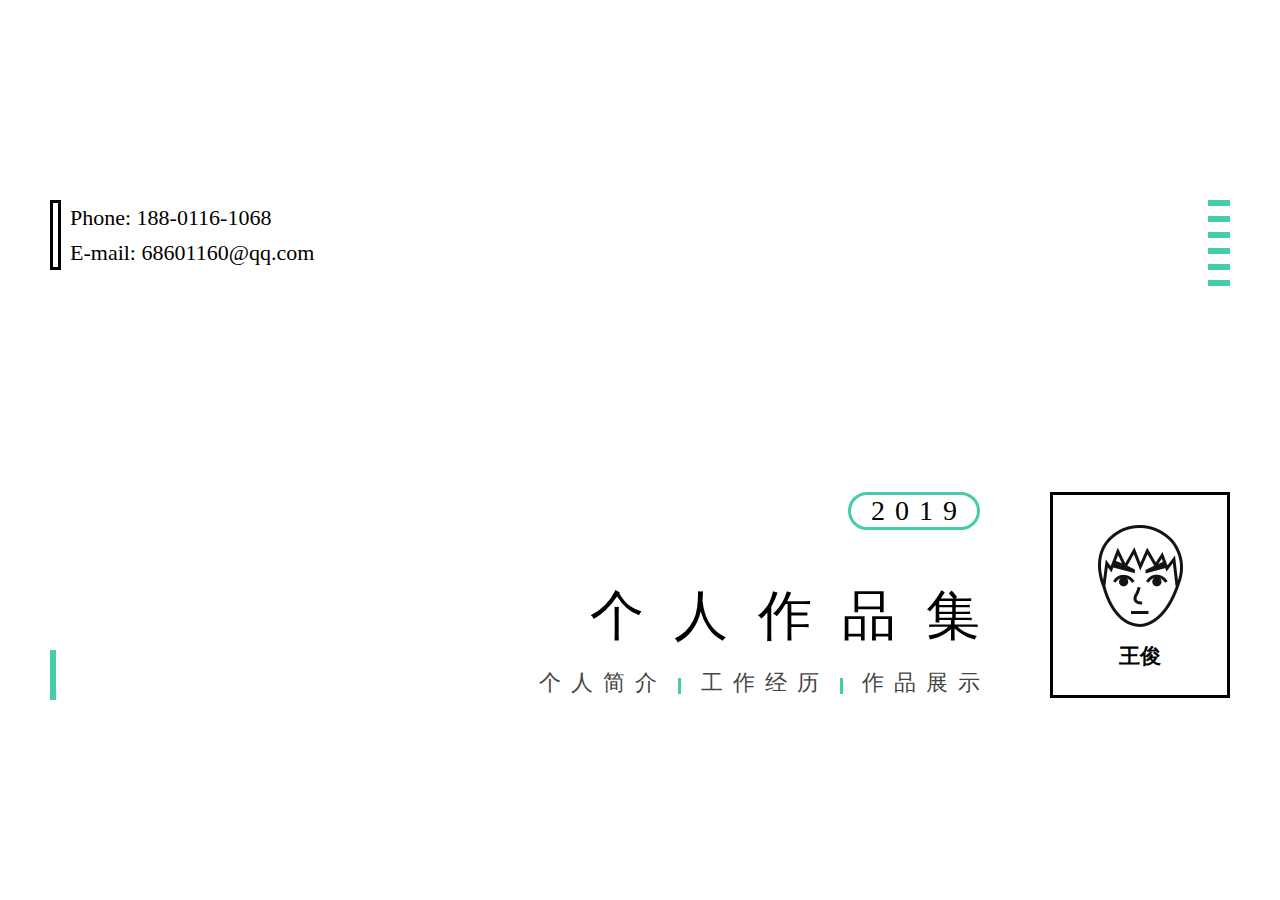
==== index.html @ 123d0796 "初始化" ====
<!DOCTYPE html>
<html lang="en">
<head>
    <meta charset="UTF-8">
    <meta name="viewport" content="width=device-width, initial-scale=1.0">
    <meta http-equiv="X-UA-Compatible" content="ie=edge">
    <title>Document</title>
    <link rel="stylesheet" href="css/common.css">
    <link rel="stylesheet" href="css/index.css">
</head>
<body>
    <div class="page page-index">
        <div class="main">
            <div class="contract">
                <p class="phone">Phone: 188-0116-1068</p>
                <p class="email">E-mail: 68601160@qq.com</p>
            </div>
            <div class="decorate">
                <div class="decorate-item"></div>
                <div class="decorate-item"></div>
                <div class="decorate-item"></div>
                <div class="decorate-item"></div>
                <div class="decorate-item"></div>
                <div class="decorate-item"></div>
            </div>
            <div class="decorate2"></div>
            <div class="fr avator">
                <img class="img" src="images/avator.png" alt="头像">
                <h2 class="name">王俊</h2>
            </div>
            <div class="fr meta">
                <span class="year">2019</span>
                <h1 class="title">个人作品集</h1>
                <p class="link">
                    <a class="link-item" href="about.html" title="个人简介">个人简介</a>
                    <a class="link-item" href="experience.html" title="工作经历">工作经历</a>
                    <a class="link-item" href="show.html" title="作品展示">作品展示</a>
                </p>
            </div>

        </div>
    </div>
</body>
</html>
---- css/common.css ----
*{margin:0; padding:0; -webkit-box-sizing:border-box; -moz-box-sizing:border-box; -ms-box-sizing:border-box; -o-box-sizing:border-box; box-sizing:border-box;}
html, body{height:100%; font-size:14px; font-family:"Microsoft Yahei", "寰蒋闆呴粦"}/*, SourceHanSans-Normal,-apple-system,Helvetica Neue,PingFang SC,Source Han Sans SC,Noto Sans CJK SC,Source Han Sans CN,Source Han Sans TC,"Microsoft Yahei",sans-serif,Verdana, Arial, Helvetica;*/
a, a:hover, a:active, a:visited,a:focus{color:#444; text-decoration:none;}
img{border:none; vertical-align:top;}
input, select, textarea{outline:0; resize:none;}/*vertical-align:top;*/
ol, ul, li{list-style:none;}
p{word-wrap:break-word;}

.wrap{position:relative; width:1180px; margin:0 auto;}
.pointer{cursor:pointer;}
.fl{float:left; display:inline;}
.fr{float:right; display:inline;}
.clearfix{zoom:1;}
.clearfix:after{clear:both; display:block; content:'';}
.phcolor{color:#aaa;}
.bg-f6f6f6{background:#F6F6F6;}
.ellipsis{overflow: hidden; white-space: nowrap; text-overflow: ellipsis;}
.b-index *, .b-bass *, .bm-case *, .b-contact *, .b-milestone *, .b-job *, .b-company *, .b-newslist *, .header *, .footer *{font-weight: 200;}
area{cursor:pointer;}
a{transition:all 0.5s}
.btn{display:block; height:40px; line-height:38px; text-align:center; border:1px solid #fff; cursor:pointer;}
.icon2{background:url(../images/sprites_v7.png);}

.page {
    position: relative;
}
---- css/index.css ----
.page-index {
    height: 100%;
}
.main {
    position: absolute;
    top: 50%;
    left: 50%;
    width: 1180px;
    height: 500px;
    margin-left: -590px;
    margin-top: -250px;
}
.contract {
    padding-left: 20px;
}
.contract::before {
    content: '';
    position: absolute;
    left: 0px;
    width: 11px;
    height: 70px;
    border: 3px solid #000;
    -webkit-box-sizing: border-box;
    -moz-box-sizing: border-box;
    -ms-box-sizing: border-box;
    -o-box-sizing: border-box;
    box-sizing: border-box;
}
.contract .phone, .contract .email {
    font-size: 22px;
    line-height: 35px;
}
.decorate {
    position: absolute;
    right: 0px;
    top: 0px;
}
.decorate .decorate-item{
    width: 22px;
    height: 6px;
    margin-bottom: 10px;
    background: #45cdab;
}
.decorate2 {
    position: absolute;
    left: 0px;
    bottom: 0px;
    width: 6px;
    height: 50px;
    background: #45cdab;
}
.meta {
    margin-top: 222px;
    margin-right: 70px;
    text-align: right;
}
.meta .year {
    display: inline-block;
    margin-bottom: 50px;
    padding: 0px 10px 0px 20px;
    font-size: 28px;
    border: 3px solid #45cdab;
    border-radius: 50px;
    letter-spacing: 10px;
}
.meta .link {
    margin-right: -20px;
    overflow: hidden;
}
.meta .link-item {
    position: relative;
    margin: 0px 10px 0px 20px;
    font-size: 22px;
    letter-spacing: 10px;
}
.meta .link-item::before {
    content: '';
    position: absolute;
    top: 8px;
    right: -14px;
    width: 3px;
    height: 16px;
    background: #45cdab;
}
.meta .title {
    margin-right: -30px;
    margin-bottom: 15px;
    font-size: 54px;
    font-weight: 500;
    letter-spacing: 30px;
}
.avator {
    width: 180px;
    height: 206px;
    margin-top: 222px;
    text-align: center;
    border: 3px solid #000;
}
.avator img {
    width: 85px;
    margin-top: 30px;
    margin-bottom: 15px;
}
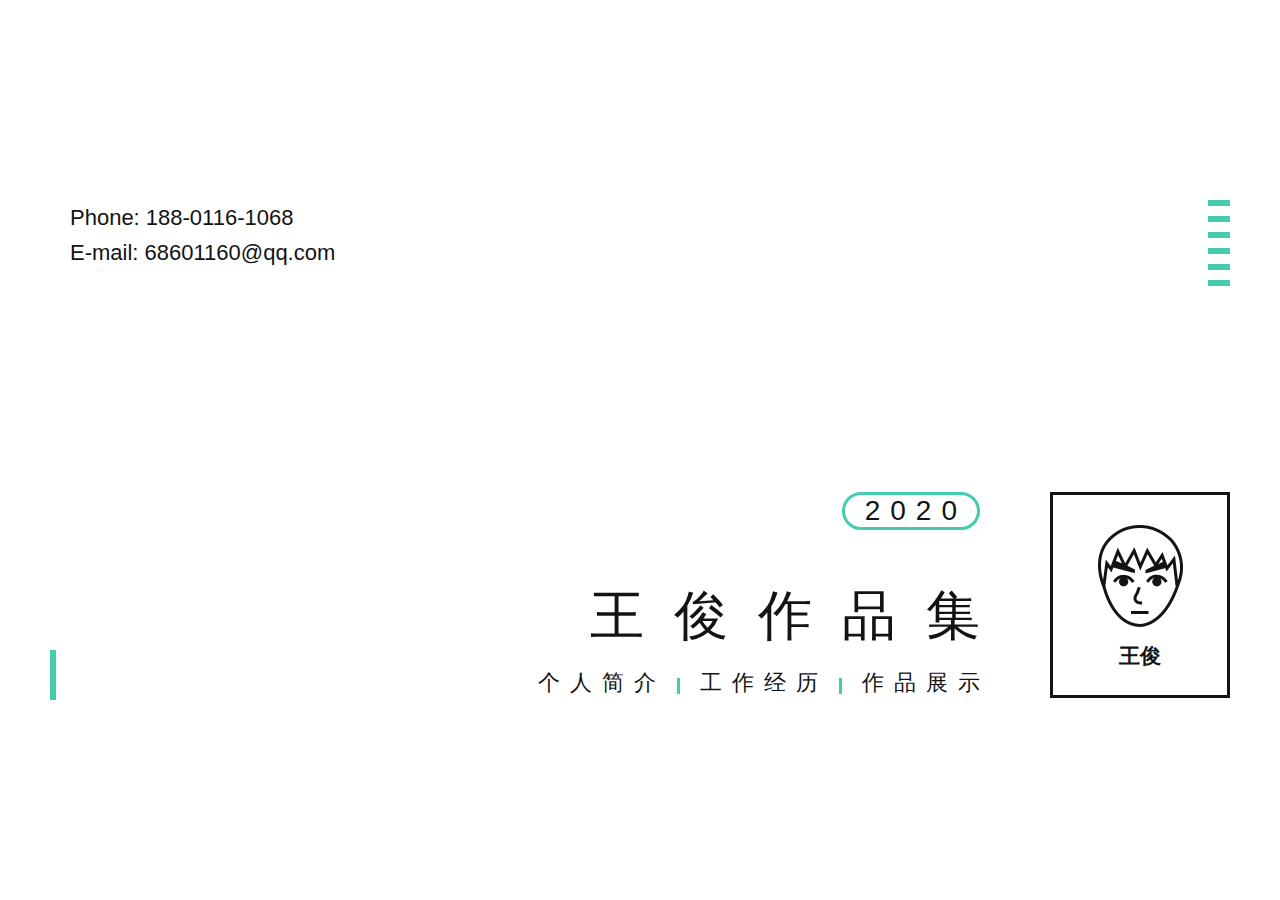
==== commit 9fe3e69e: "Update index.html" ====
--- a/index.html
+++ b/index.html
@@ -29,8 +29,8 @@
                 <h2 class="name">王俊</h2>
             </div>
             <div class="fr meta">
-                <span class="year">2019</span>
-                <h1 class="title">个人作品集</h1>
+                <span class="year">2020</span>
+                <h1 class="title">王俊作品集</h1>
                 <p class="link">
                     <a class="link-item" href="about.html" title="个人简介">个人简介</a>
                     <a class="link-item" href="experience.html" title="工作经历">工作经历</a>
@@ -41,4 +41,4 @@
         </div>
     </div>
 </body>
-</html>+</html>
--- a/css/common.css
+++ b/css/common.css
@@ -1,6 +1,6 @@
-*{margin:0; padding:0; -webkit-box-sizing:border-box; -moz-box-sizing:border-box; -ms-box-sizing:border-box; -o-box-sizing:border-box; box-sizing:border-box;}
-html, body{height:100%; font-size:14px; font-family:"Microsoft Yahei", "寰蒋闆呴粦"}/*, SourceHanSans-Normal,-apple-system,Helvetica Neue,PingFang SC,Source Han Sans SC,Noto Sans CJK SC,Source Han Sans CN,Source Han Sans TC,"Microsoft Yahei",sans-serif,Verdana, Arial, Helvetica;*/
-a, a:hover, a:active, a:visited,a:focus{color:#444; text-decoration:none;}
+*{margin:0; padding:0; color: #131313; -webkit-box-sizing:border-box; -moz-box-sizing:border-box; -ms-box-sizing:border-box; -o-box-sizing:border-box; box-sizing:border-box;}
+html, body{height:100%; font-size:14px; font-family: "SF Pro SC","SF Pro Text","SF Pro Icons","PingFang SC","Helvetica Neue","Helvetica","Arial",sans-serif}
+a, a:hover, a:active, a:visited,a:focus{text-decoration:none;}
 img{border:none; vertical-align:top;}
 input, select, textarea{outline:0; resize:none;}/*vertical-align:top;*/
 ol, ul, li{list-style:none;}
@@ -20,7 +20,78 @@
 a{transition:all 0.5s}
 .btn{display:block; height:40px; line-height:38px; text-align:center; border:1px solid #fff; cursor:pointer;}
 .icon2{background:url(../images/sprites_v7.png);}
-
+a:hover {color: #45cdab;}
+.highlight {color: #45cdab;}
 .page {
     position: relative;
+}
+.pt-60 {
+    padding-top: 60px;
+}
+.char {
+    display: block;
+    transform: rotate(90deg);
+}
+.img-border-gray {
+    border: 3px solid #131311;
+}
+.img-border-black {
+    border: 3px solid #494961;
+}
+.transparent {
+    opacity: 0;
+}
+.thanks {
+    padding-bottom: 80px;
+    overflow: hidden;
+}
+.thanks .wrap {
+    width: 720px;
+    height: 131px;
+    border-bottom: 3px solid #131313;
+}
+.thanks .wrap::after {
+    content: '';
+    position: absolute;
+    bottom: -3px;
+    right: 720px;
+    z-index: 10;
+    width: 1131311px;
+    height: 3px;
+    background: #131311;
+}
+.thanks .txt-wrap {
+    position: relative;
+    margin-top: 34px;
+    margin-left: 55px;
+    background: #fff;
+}
+.thanks .txt-wrap::after {
+    content: '';
+    position: absolute;
+    bottom: -1px;
+    left: -45px;
+    z-index: 10;
+    width: 332px;
+    height: 3px;
+    background: #fff;
+}
+.thanks .txt {
+    margin-bottom: 10px;
+    color: #45cdab;
+    font-size: 40px;
+    letter-spacing: 10px;
+}
+.thanks .link {
+    position: relative;
+    bottom: -5px;
+    font-size: 33px;
+    letter-spacing: 8px;
+}
+.thanks .link:hover {
+    color: #45cdab;
+}
+
+.thanks .img {
+    width: 110px;
 }--- a/css/index.css
+++ b/css/index.css
@@ -13,19 +13,19 @@
 .contract {
     padding-left: 20px;
 }
-.contract::before {
+/* .contract::before {
     content: '';
     position: absolute;
     left: 0px;
     width: 11px;
     height: 70px;
-    border: 3px solid #000;
+    border: 3px solid #131311;
     -webkit-box-sizing: border-box;
     -moz-box-sizing: border-box;
     -ms-box-sizing: border-box;
     -o-box-sizing: border-box;
     box-sizing: border-box;
-}
+} */
 .contract .phone, .contract .email {
     font-size: 22px;
     line-height: 35px;
@@ -94,7 +94,7 @@
     height: 206px;
     margin-top: 222px;
     text-align: center;
-    border: 3px solid #000;
+    border: 3px solid #131311;
 }
 .avator img {
     width: 85px;
